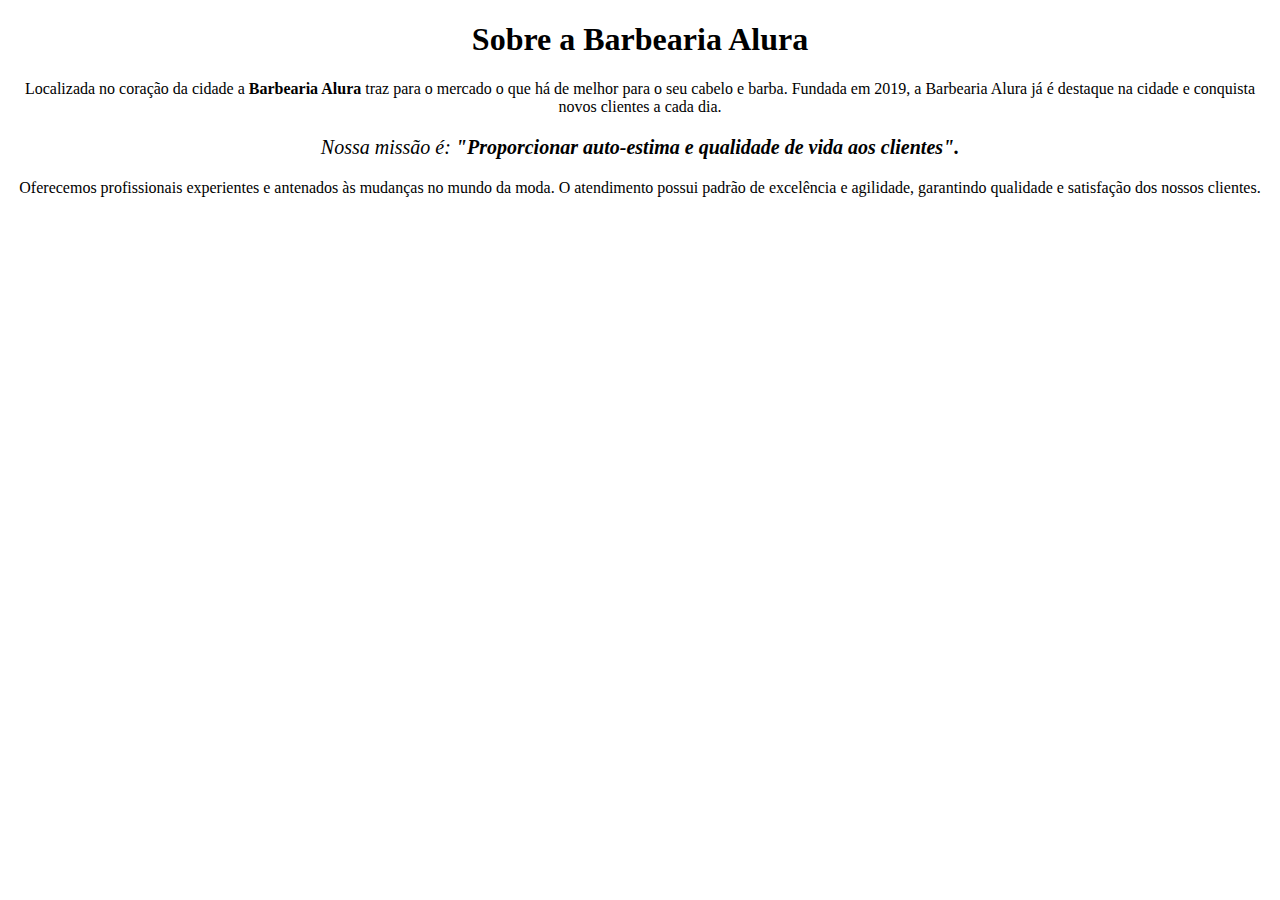
==== index.html @ dafe0f68 "Migrando css de inline para style.css" ====
<!DOCTYPE html>
<html lang="pt-br">

<head>
    <meta charset="UTF-8">
    <title>Barbearia Alura</title>
    <link rel="stylesheet" href="style.css">
    <style>

    </style>
</head>

<body>
    <h1 style="text-align: center;">Sobre a Barbearia Alura</h1>
    <p>Localizada no coração da cidade a <strong>Barbearia Alura</strong> traz para o
        mercado o que há de melhor para o
        seu
        cabelo e barba.
        Fundada em 2019, a Barbearia Alura já é destaque na cidade e conquista novos clientes a cada dia.</p>

    <p style="font-size: 20px"><em>Nossa missão é: <strong>"Proporcionar auto-estima e qualidade de
                vida aos
                clientes".</strong></em></p>

    <p>Oferecemos profissionais experientes e antenados às mudanças no mundo da moda. O
        atendimento possui padrão de
        excelência e agilidade, garantindo qualidade e satisfação dos nossos clientes.</p>
</body>

</html>
---- style.css ----
p {
            text-align: center;
        }
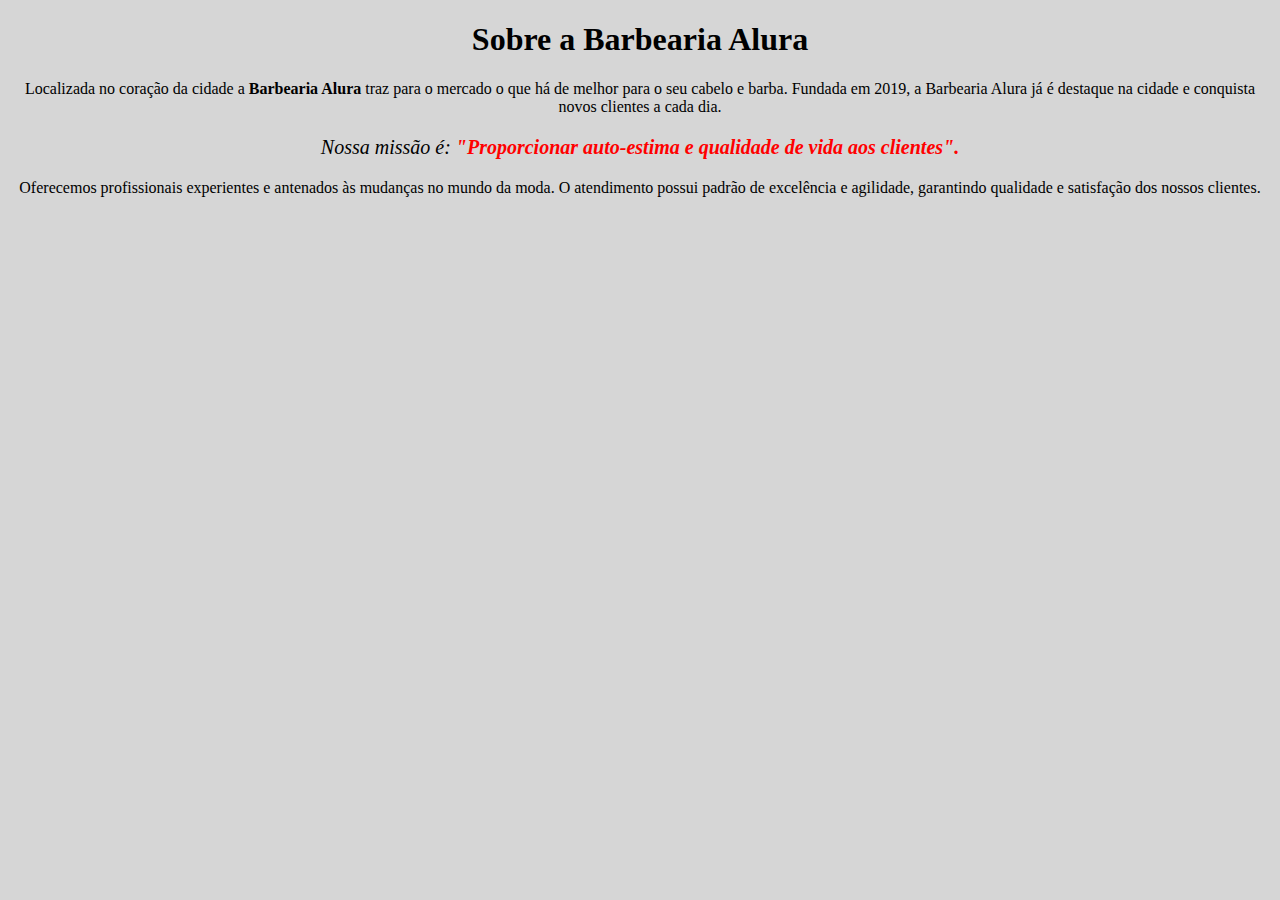
==== commit a07de729: "modificando css para exibir texto em negrito e vermelho" ====
--- a/index.html
+++ b/index.html
@@ -5,13 +5,10 @@
     <meta charset="UTF-8">
     <title>Barbearia Alura</title>
     <link rel="stylesheet" href="style.css">
-    <style>
-
-    </style>
 </head>
 
 <body>
-    <h1 style="text-align: center;">Sobre a Barbearia Alura</h1>
+    <h1>Sobre a Barbearia Alura</h1>
     <p>Localizada no coração da cidade a <strong>Barbearia Alura</strong> traz para o
         mercado o que há de melhor para o
         seu
--- a/style.css
+++ b/style.css
@@ -1,3 +1,15 @@
-  p {
-            text-align: center;
-        }+body {
+    background-color: #cccc;
+}
+
+h1 {
+    text-align: center;
+}
+
+p {
+    text-align: center;
+}
+
+em strong {
+    color: red;
+}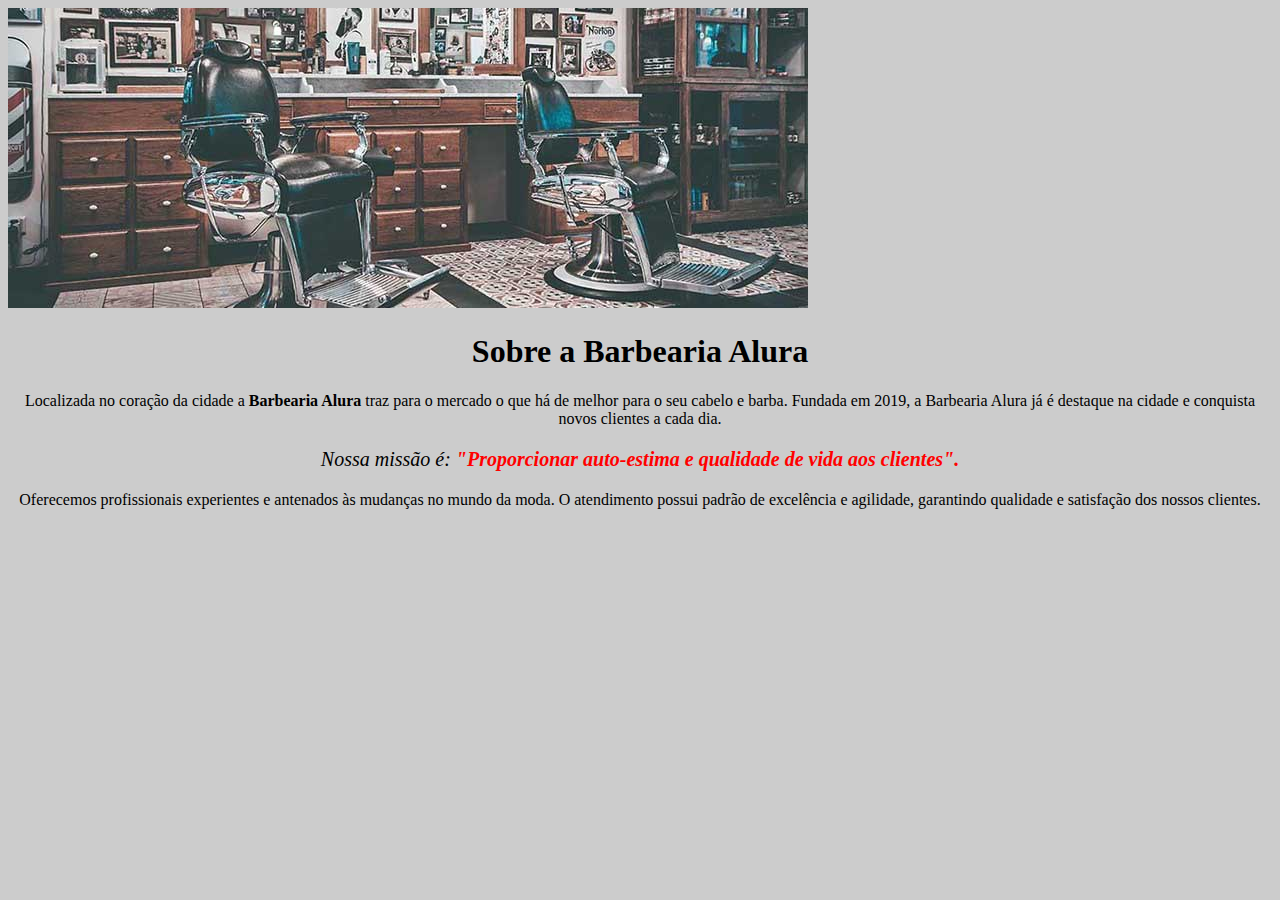
==== commit 0d0d02fb: "organizando pastas do projeto, adicionada imagem no topo da pagina" ====
--- a/index.html
+++ b/index.html
@@ -4,24 +4,19 @@
 <head>
     <meta charset="UTF-8">
     <title>Barbearia Alura</title>
-    <link rel="stylesheet" href="style.css">
+    <link rel="stylesheet" href="css\style.css">
 </head>
 
 <body>
+    <img src="assets\banner.jpg">
     <h1>Sobre a Barbearia Alura</h1>
-    <p>Localizada no coração da cidade a <strong>Barbearia Alura</strong> traz para o
-        mercado o que há de melhor para o
-        seu
-        cabelo e barba.
-        Fundada em 2019, a Barbearia Alura já é destaque na cidade e conquista novos clientes a cada dia.</p>
+    <p>Localizada no coração da cidade a <strong>Barbearia Alura</strong> traz para o mercado o que há de melhor para o seu cabelo e barba. Fundada em 2019, a Barbearia Alura já é destaque na cidade e conquista novos clientes a cada dia.</p>
 
-    <p style="font-size: 20px"><em>Nossa missão é: <strong>"Proporcionar auto-estima e qualidade de
+    <p id="missao"><em>Nossa missão é: <strong>"Proporcionar auto-estima e qualidade de
                 vida aos
                 clientes".</strong></em></p>
 
-    <p>Oferecemos profissionais experientes e antenados às mudanças no mundo da moda. O
-        atendimento possui padrão de
-        excelência e agilidade, garantindo qualidade e satisfação dos nossos clientes.</p>
+    <p>Oferecemos profissionais experientes e antenados às mudanças no mundo da moda. O atendimento possui padrão de excelência e agilidade, garantindo qualidade e satisfação dos nossos clientes.</p>
 </body>
 
 </html>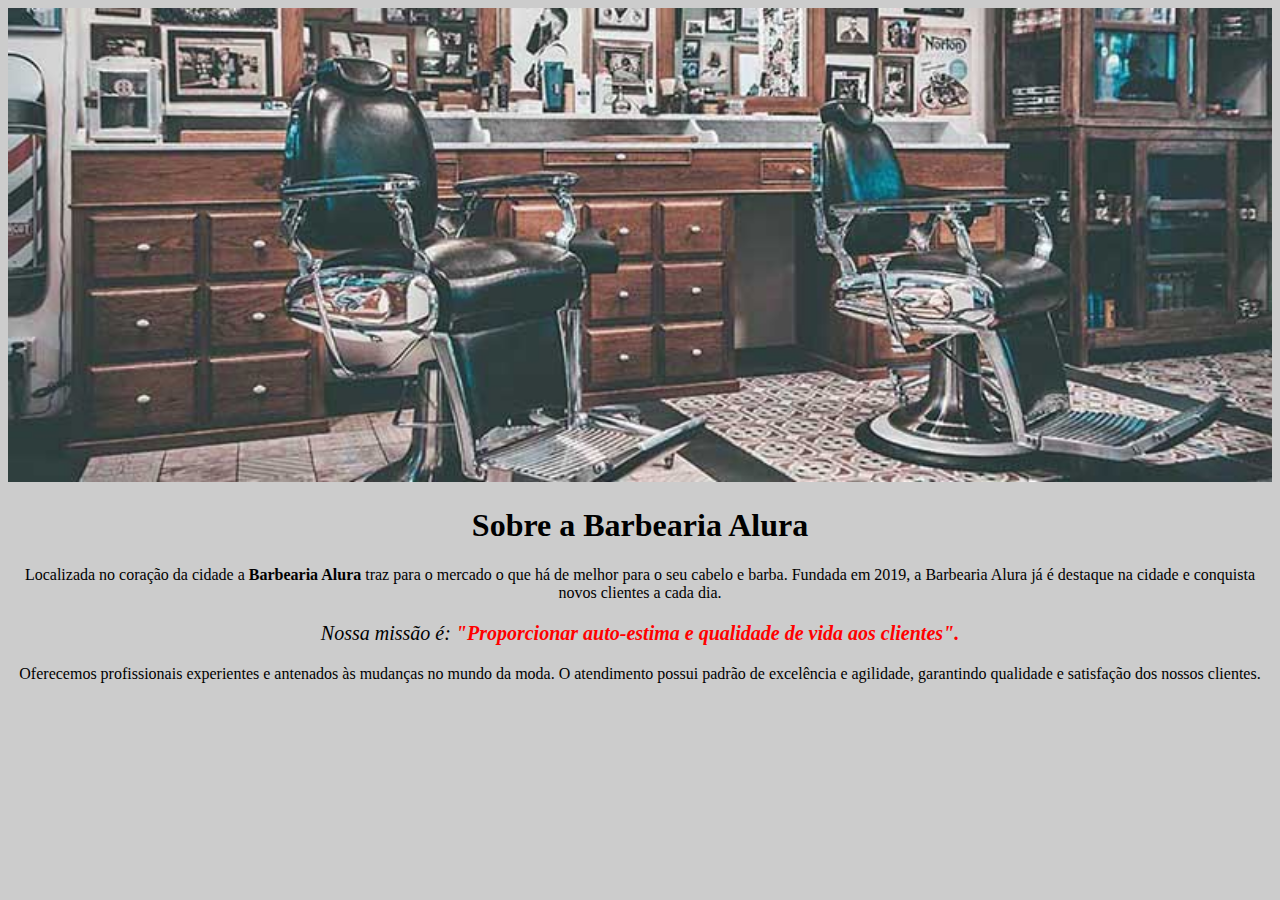
==== commit d0d0d6be: "Ajustando imagem no topo da pagina" ====
--- a/index.html
+++ b/index.html
@@ -8,7 +8,7 @@
 </head>
 
 <body>
-    <img src="assets\banner.jpg">
+    <img id="banner" src="assets\banner.jpg">
     <h1>Sobre a Barbearia Alura</h1>
     <p>Localizada no coração da cidade a <strong>Barbearia Alura</strong> traz para o mercado o que há de melhor para o seu cabelo e barba. Fundada em 2019, a Barbearia Alura já é destaque na cidade e conquista novos clientes a cada dia.</p>
 
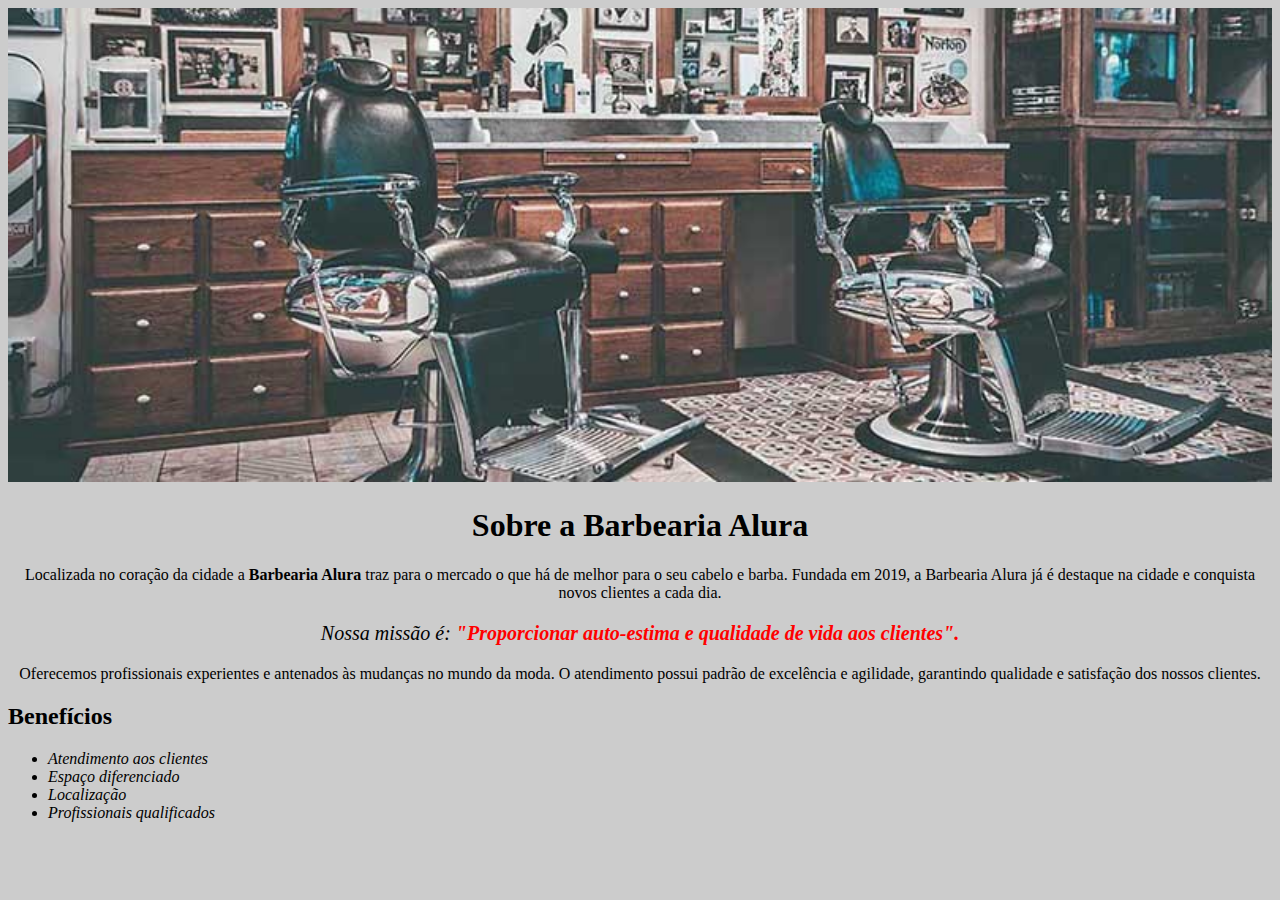
==== commit f83c4712: "Adicionados itens de Beneficios, usando listas" ====
--- a/index.html
+++ b/index.html
@@ -17,6 +17,14 @@
                 clientes".</strong></em></p>
 
     <p>Oferecemos profissionais experientes e antenados às mudanças no mundo da moda. O atendimento possui padrão de excelência e agilidade, garantindo qualidade e satisfação dos nossos clientes.</p>
+
+    <h2>Benefícios</h2>
+    <ul>
+        <li class="itens">Atendimento aos clientes</li>
+        <li class="itens">Espaço diferenciado</li>
+        <li class="itens">Localização</li>
+        <li class="itens">Profissionais qualificados</li>
+    </ul>
 </body>
 
 </html>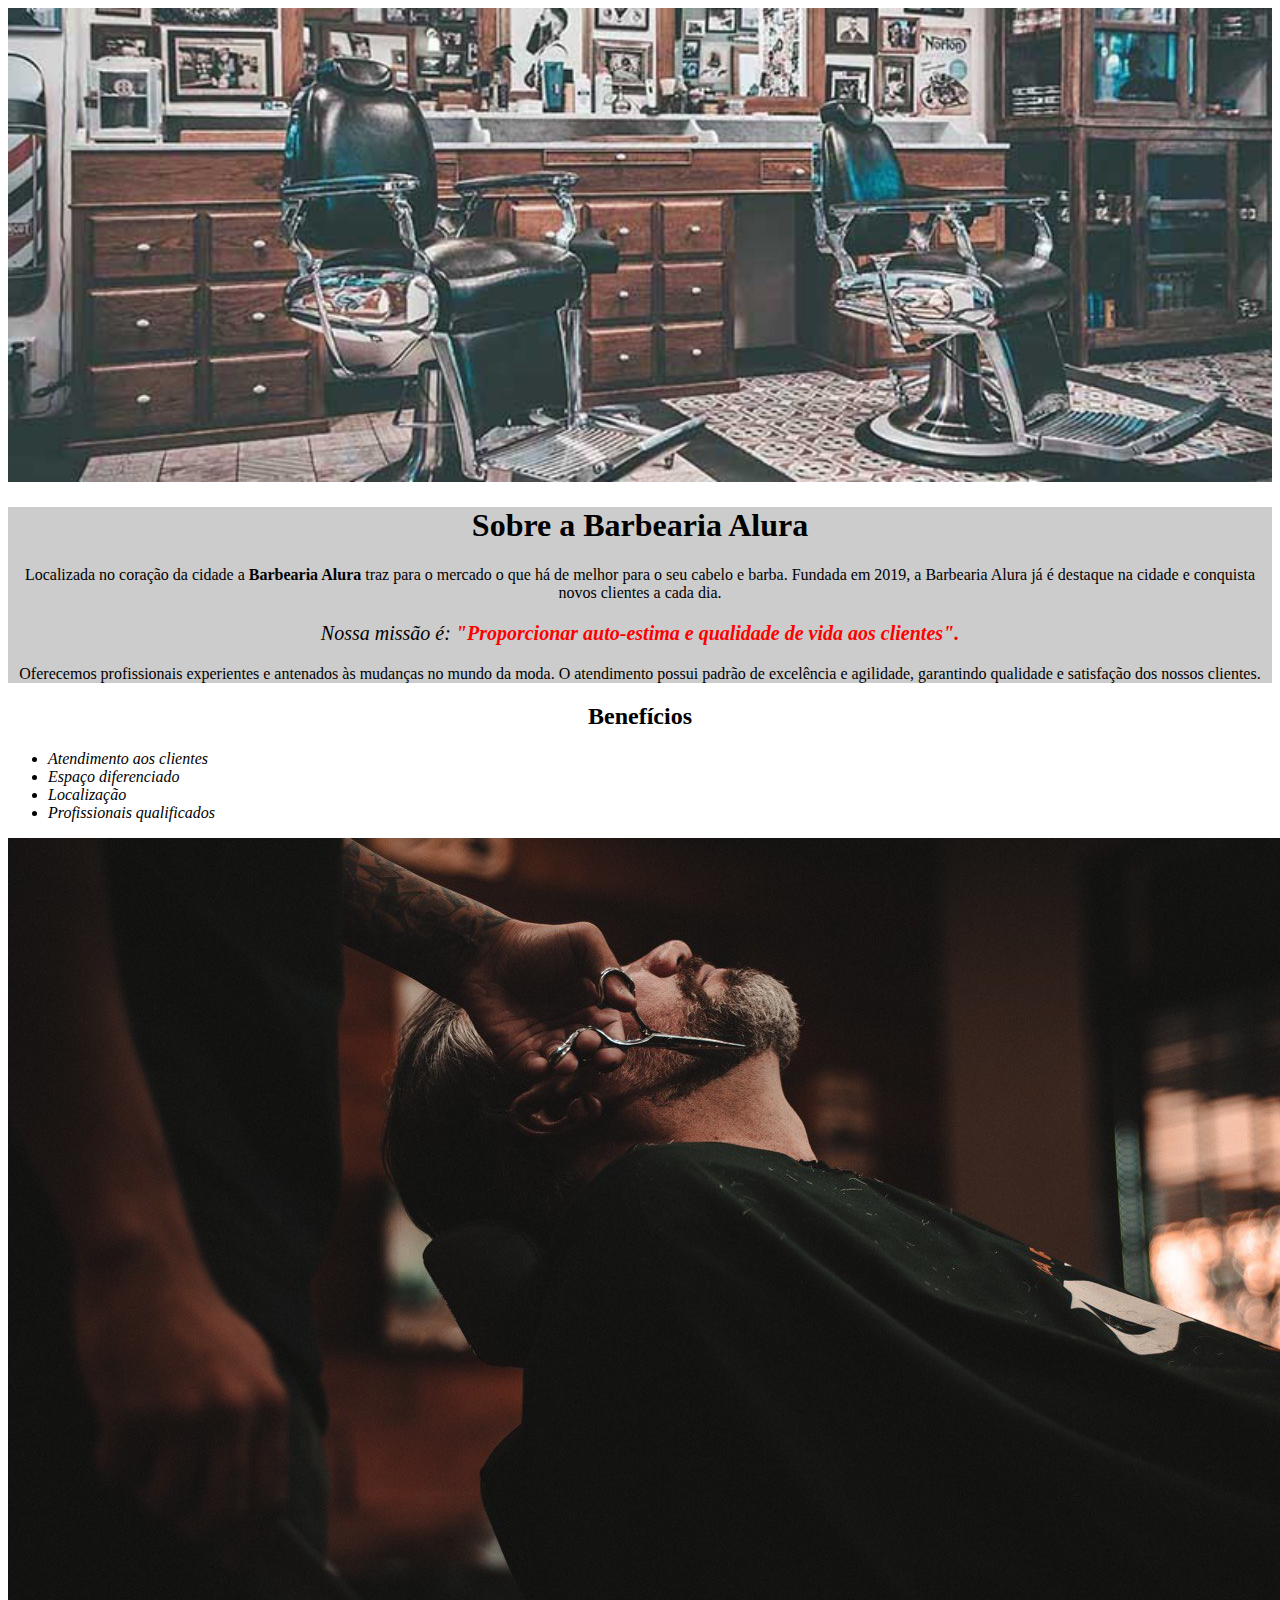
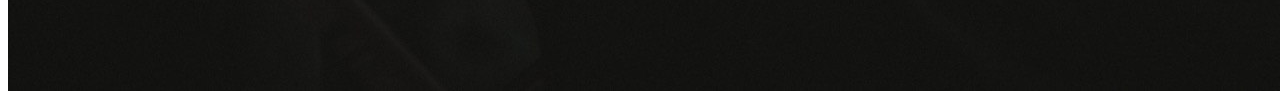
==== commit 61455fb8: "Adicionado estilo ao tiulo de beneficios, fundo das divs e adicionada imagem de rodapé" ====
--- a/index.html
+++ b/index.html
@@ -9,22 +9,29 @@
 
 <body>
     <img id="banner" src="assets\banner.jpg">
-    <h1>Sobre a Barbearia Alura</h1>
-    <p>Localizada no coração da cidade a <strong>Barbearia Alura</strong> traz para o mercado o que há de melhor para o seu cabelo e barba. Fundada em 2019, a Barbearia Alura já é destaque na cidade e conquista novos clientes a cada dia.</p>
 
-    <p id="missao"><em>Nossa missão é: <strong>"Proporcionar auto-estima e qualidade de
+    <div class="principal">
+        <h1>Sobre a Barbearia Alura</h1>
+        <p>Localizada no coração da cidade a <strong>Barbearia Alura</strong> traz para o mercado o que há de melhor para o seu cabelo e barba. Fundada em 2019, a Barbearia Alura já é destaque na cidade e conquista novos clientes a cada dia.</p>
+
+        <p id="missao"><em>Nossa missão é: <strong>"Proporcionar auto-estima e qualidade de
                 vida aos
                 clientes".</strong></em></p>
 
-    <p>Oferecemos profissionais experientes e antenados às mudanças no mundo da moda. O atendimento possui padrão de excelência e agilidade, garantindo qualidade e satisfação dos nossos clientes.</p>
+        <p>Oferecemos profissionais experientes e antenados às mudanças no mundo da moda. O atendimento possui padrão de excelência e agilidade, garantindo qualidade e satisfação dos nossos clientes.</p>
+    </div>
 
-    <h2>Benefícios</h2>
-    <ul>
-        <li class="itens">Atendimento aos clientes</li>
-        <li class="itens">Espaço diferenciado</li>
-        <li class="itens">Localização</li>
-        <li class="itens">Profissionais qualificados</li>
-    </ul>
+    <div class="beneficios">
+        <h2>Benefícios</h2>
+        <ul>
+            <li class="itens">Atendimento aos clientes</li>
+            <li class="itens">Espaço diferenciado</li>
+            <li class="itens">Localização</li>
+            <li class="itens">Profissionais qualificados</li>
+        </ul>
+        <img src="assets\beneficios.jpg">
+    </div>
+
 </body>
 
 </html>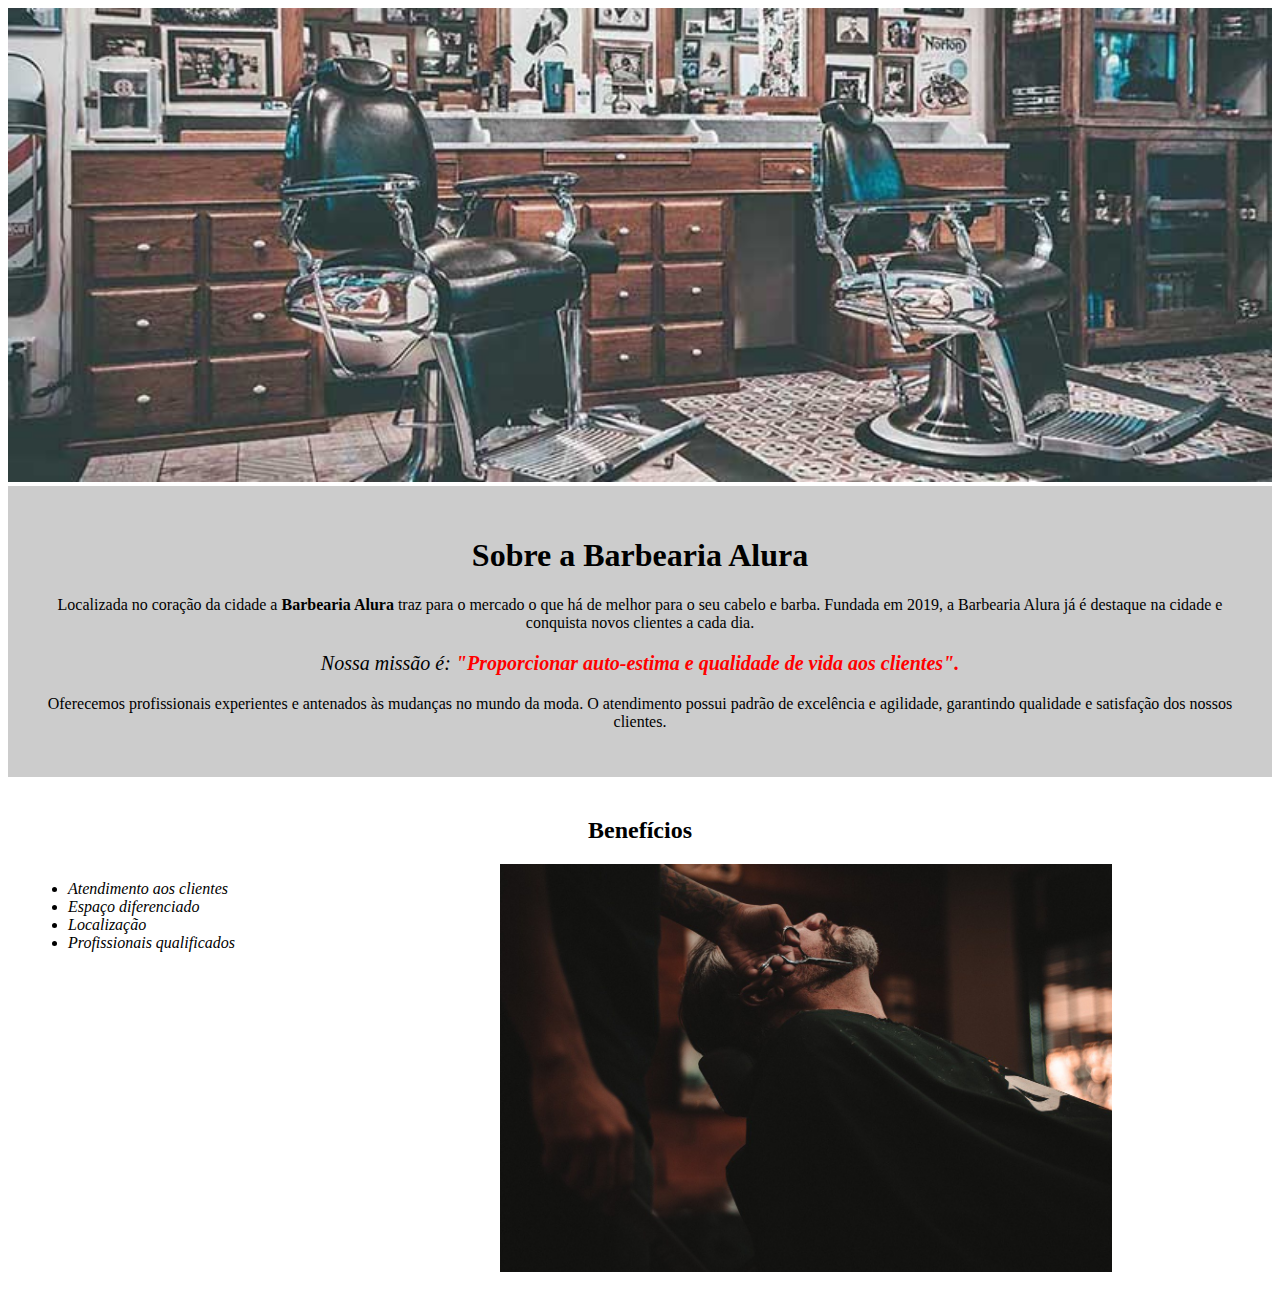
==== commit cf319053: "movendo imagem do rodapé para ao lado dos beneficios" ====
--- a/index.html
+++ b/index.html
@@ -29,7 +29,7 @@
             <li class="itens">Localização</li>
             <li class="itens">Profissionais qualificados</li>
         </ul>
-        <img src="assets\beneficios.jpg">
+        <img src="assets\beneficios.jpg" class="imagemBeneficios">
     </div>
 
 </body>
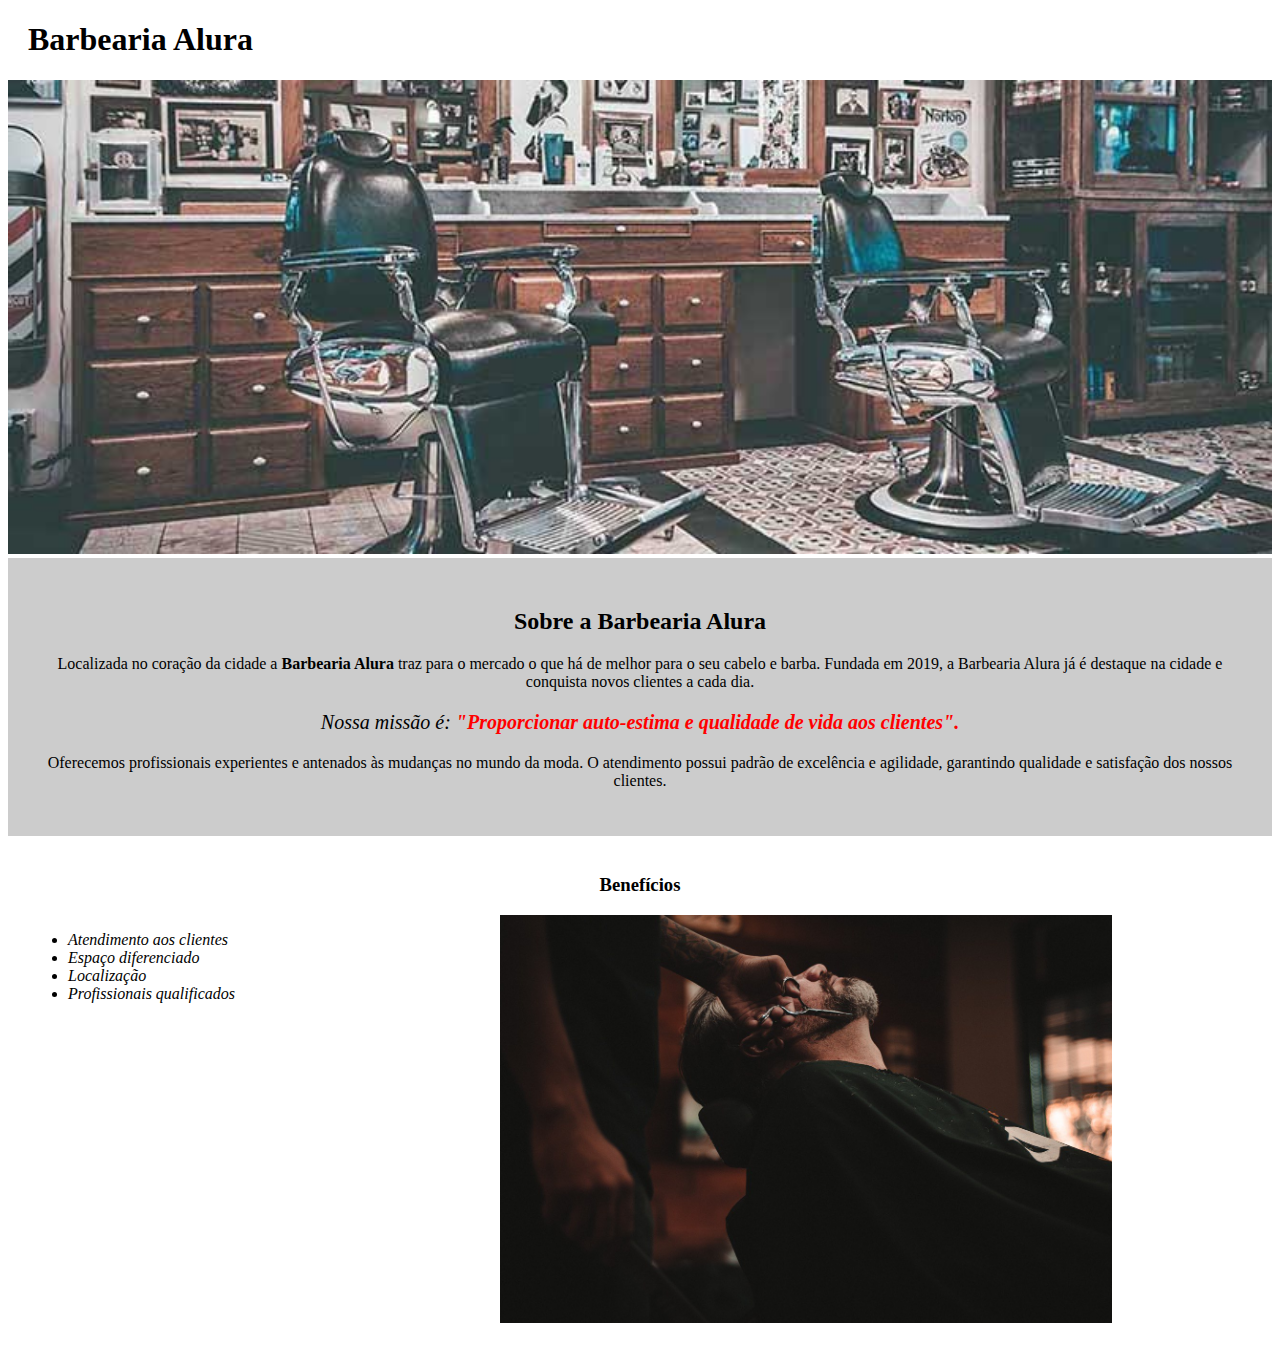
==== commit 799ec807: "Adicionado cabeçalho á pagina" ====
--- a/index.html
+++ b/index.html
@@ -8,10 +8,15 @@
 </head>
 
 <body>
+
+    <header>
+        <h1 class="titulo-principal">Barbearia Alura</h1>
+    </header>
+
     <img id="banner" src="assets\banner.jpg">
 
     <div class="principal">
-        <h1>Sobre a Barbearia Alura</h1>
+        <h2 class="titulo-centralizado">Sobre a Barbearia Alura</h2>
         <p>Localizada no coração da cidade a <strong>Barbearia Alura</strong> traz para o mercado o que há de melhor para o seu cabelo e barba. Fundada em 2019, a Barbearia Alura já é destaque na cidade e conquista novos clientes a cada dia.</p>
 
         <p id="missao"><em>Nossa missão é: <strong>"Proporcionar auto-estima e qualidade de
@@ -22,7 +27,7 @@
     </div>
 
     <div class="beneficios">
-        <h2>Benefícios</h2>
+        <h3 class="titulo-centralizado">Benefícios</h3>
         <ul>
             <li class="itens">Atendimento aos clientes</li>
             <li class="itens">Espaço diferenciado</li>
